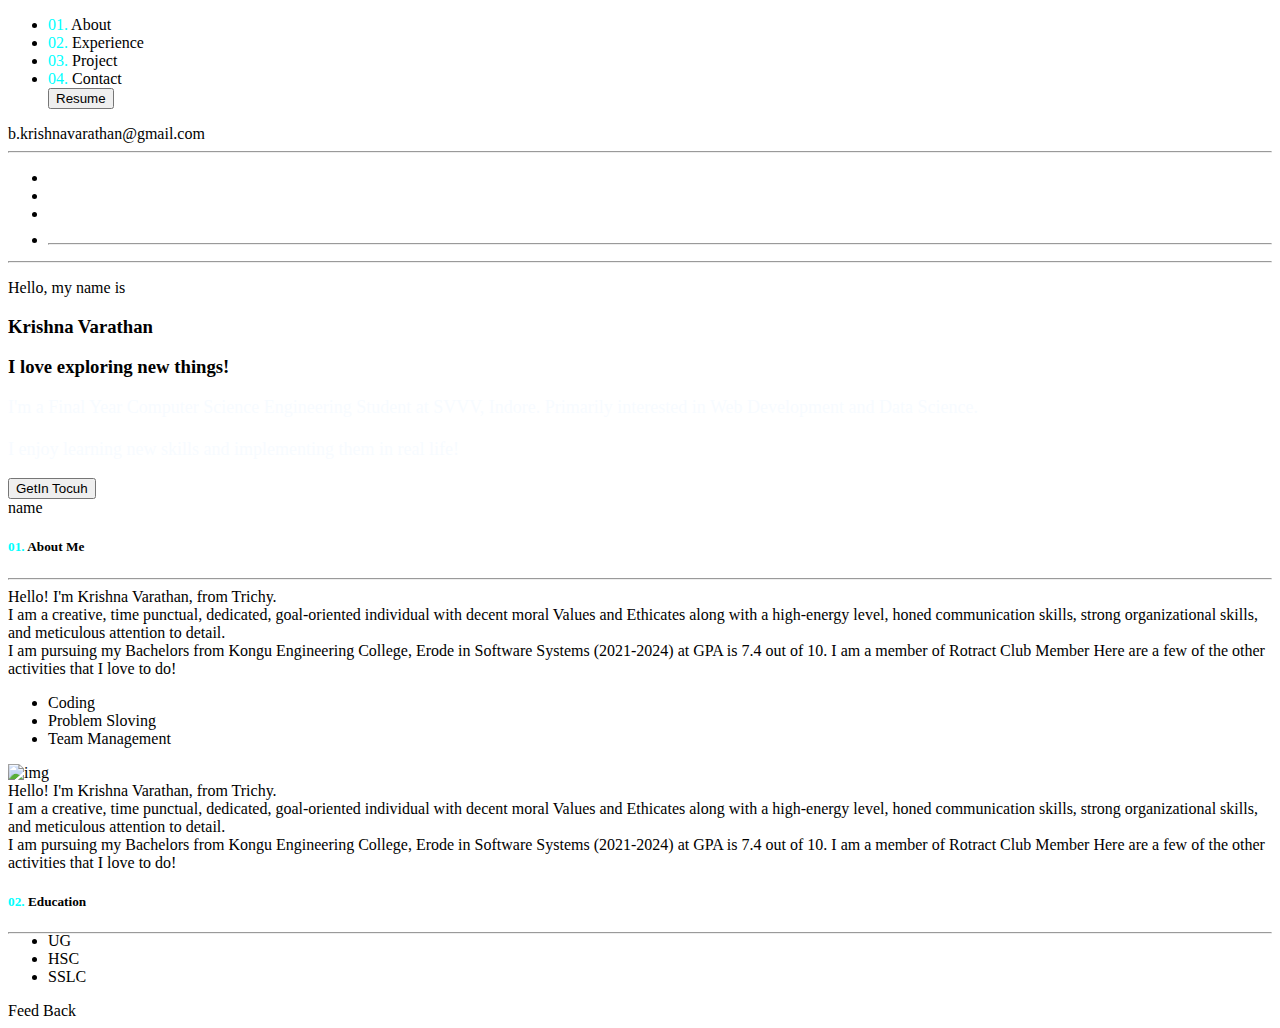
==== portfolio.html @ 514a65ab "Add files via upload" ====
<!DOCTYPE html>
<html lang="en">
<head>
    <meta charset="UTF-8">
    <meta name="viewport" content="width=device-width, initial-scale=1.0">
    <title>Mt Portfolio</title>
    <link rel="stylesheet" href="css/portfolio.css">
    <link rel="stylesheet" href="https://cdnjs.cloudflare.com/ajax/libs/font-awesome/6.5.2/css/all.min.css" integrity="sha512-SnH5WK+bZxgPHs44uWIX+LLJAJ9/2PkPKZ5QiAj6Ta86w+fsb2TkcmfRyVX3pBnMFcV7oQPJkl9QevSCWr3W6A==" crossorigin="anonymous" referrerpolicy="no-referrer" />
    <link rel="icon" href="icons/man.png">
</head>

<body >
    <div>

    <!-- <div class="cls">
            <h3>
                my career
            </h3>
        </div>

    <div class="div">
       <h3>my bio</h3>
    </div> -->
    
    <!-- <ul>
        <li>krish</li>
        <li>krish</li>
        <li>krish</li>
    </ul>
    <img class="border2" src="Imgaes/got.jpg" alt="">
    <div class="border">
       <p>my name</p> 
    </div> -->

    <!-- <div class="flex">
        <img class="fleximg" src="Imgaes/got.jpg" alt="">
        <img class="fleximg" src="Imgaes/got.jpg" alt="">
        <img class="fleximg" src="Imgaes/got.jpg" alt="">
        <img class="fleximg" src="Imgaes/got.jpg" alt="">
        <img class="fleximg" src="Imgaes/got.jpg" alt="">
        <img class="fleximg" src="Imgaes/got.jpg" alt="">
        <img class="fleximg" src="Imgaes/got.jpg" alt="">
        <img class="fleximg" src="Imgaes/got.jpg" alt="">
      </div> -->

    <div class="topnav">
        <ul class="ul">
            <li class="li"><span style="color: aqua;">01.</span> About</li>
            <li class="li2"><span style="color: aqua;">02.</span> Experience</li>
            <li class="li3"><span style="color: aqua;">03.</span> Project</li>
            <li class="li4"><span style="color: aqua;">04.</span> Contact</li>
            <a href="Imgaes/krishna.pdf" target="_blank">
                <button class="button">Resume</button>
            </a>
        </ul>
    </div>

        <div class="right_section">
            <li style="list-style: none; padding-right: 5px;">
                <i class="fa-solid fa-envelope"></i>
            </li>
            b.krishnavarathan@gmail.com 
        </div> <hr class="hr2">

        <div class="left_section">
            <ul class="ul">

                <li class="hover">
                    <a href="https://github.com/" target="_blank" class="icon">
                    <i class="fa-brands fa-github"></i>
                    </a>
                </li> 

                <li class="hover">
                    <a href="https://instagram.com" target="_blank" class="icon">
                     <i class="fa-brands fa-instagram" ></i>
                    </a>
                </li>       

                <li class="hover">
                    <a href="https://linkedin.com" target="_blank" class="icon">
                        <i class="fa-brands fa-linkedin"></i>
                    </a>
                </li>
                <li class="hover">
                    <a href="https://x.com/?lang=en-in" target="_blank" class="icon">
                        <i class="fa-brands fa-x-twitter"></i> <hr class="hr"> 
                    </a>
                </li>
            </ul>
            
            <hr>
        </div> 

    <div class="bodycontent">
        <p class="name">Hello, my name is</p>
        <h3 class="h3">Krishna Varathan</h3>
        <h3 class="h_3">I love exploring new things!</h3>

        <div class="overview">
        <p style="font-size: 18px; color: rgba(240, 248, 255, 0.499);">
        I'm a Final Year Computer Science Engineering Student at SVVV, Indore. Primarily interested in Web Development and Data Science. <br> <br>

        I enjoy learning new skills and implementing them in real life! </p>
        </div>

        <button class="button2">GetIn Tocuh</button>

        <!-- <span style="color: aqua; ">01. </span>

        <span>About Me</span> -->

            
    </div>

    <div class="exp">
        name
    </div>

    <div class="about">
        <h5><span style="color: aqua;">01.</span> About Me</h5> <hr class="hr3">
    </div>

    <div class="me">
    <span> Hello! I'm Krishna Varathan, from Trichy.</span> <br>

    <span> I am a creative, time punctual, dedicated, goal-oriented individual with decent moral Values and Ethicates along with a high-energy level, honed communication skills, strong organizational skills, and meticulous attention to detail. </span> <br>
    
    I am pursuing my Bachelors from Kongu Engineering College, Erode in Software Systems (2021-2024) at GPA is 7.4 out of 10.
    
    I am a member of Rotract Club Member
    
    Here are a few of the other activities that I love to do!

    <ul class="ulstyle">
        <li>Coding</li>
        <li>Problem Sloving</li> 
        <li>Team Management</li>   
    </ul>

    </div>

    <!-- <div class="con"> -->
    
    <span class="profile">
    </span>
        <img src="Imgaes/rajpu.jpg" alt="img " class="profilepic">
    
    <!-- </div> -->

    <div class="me2">

    <span> Hello! I'm Krishna Varathan, from Trichy.</span> <br>
    
    <span> I am a creative, time punctual, dedicated, goal-oriented individual with decent moral Values and Ethicates along with a high-energy level, honed communication skills, strong organizational skills, and meticulous attention to detail. </span> <br>
    
    I am pursuing my Bachelors from Kongu Engineering College, Erode in Software Systems (2021-2024) at GPA is 7.4 out of 10.
    
    I am a member of Rotract Club Member
    
    Here are a few of the other activities that I love to do!

   

    </div>

    

    <div class="education">
        <h5><span style="color: aqua;">02.</span> Education</h5> <hr class="hr3">
        <ul style="margin-top: -10px;" class="edustyle">
            <li>
                UG
            </li>
            <li>
                HSC
            </li>
            <li>
                SSLC
            </li>

        </ul>
    </div>

</div>

    <footer class="footer">
    Feed Back
    </footer>

</body>
</html>
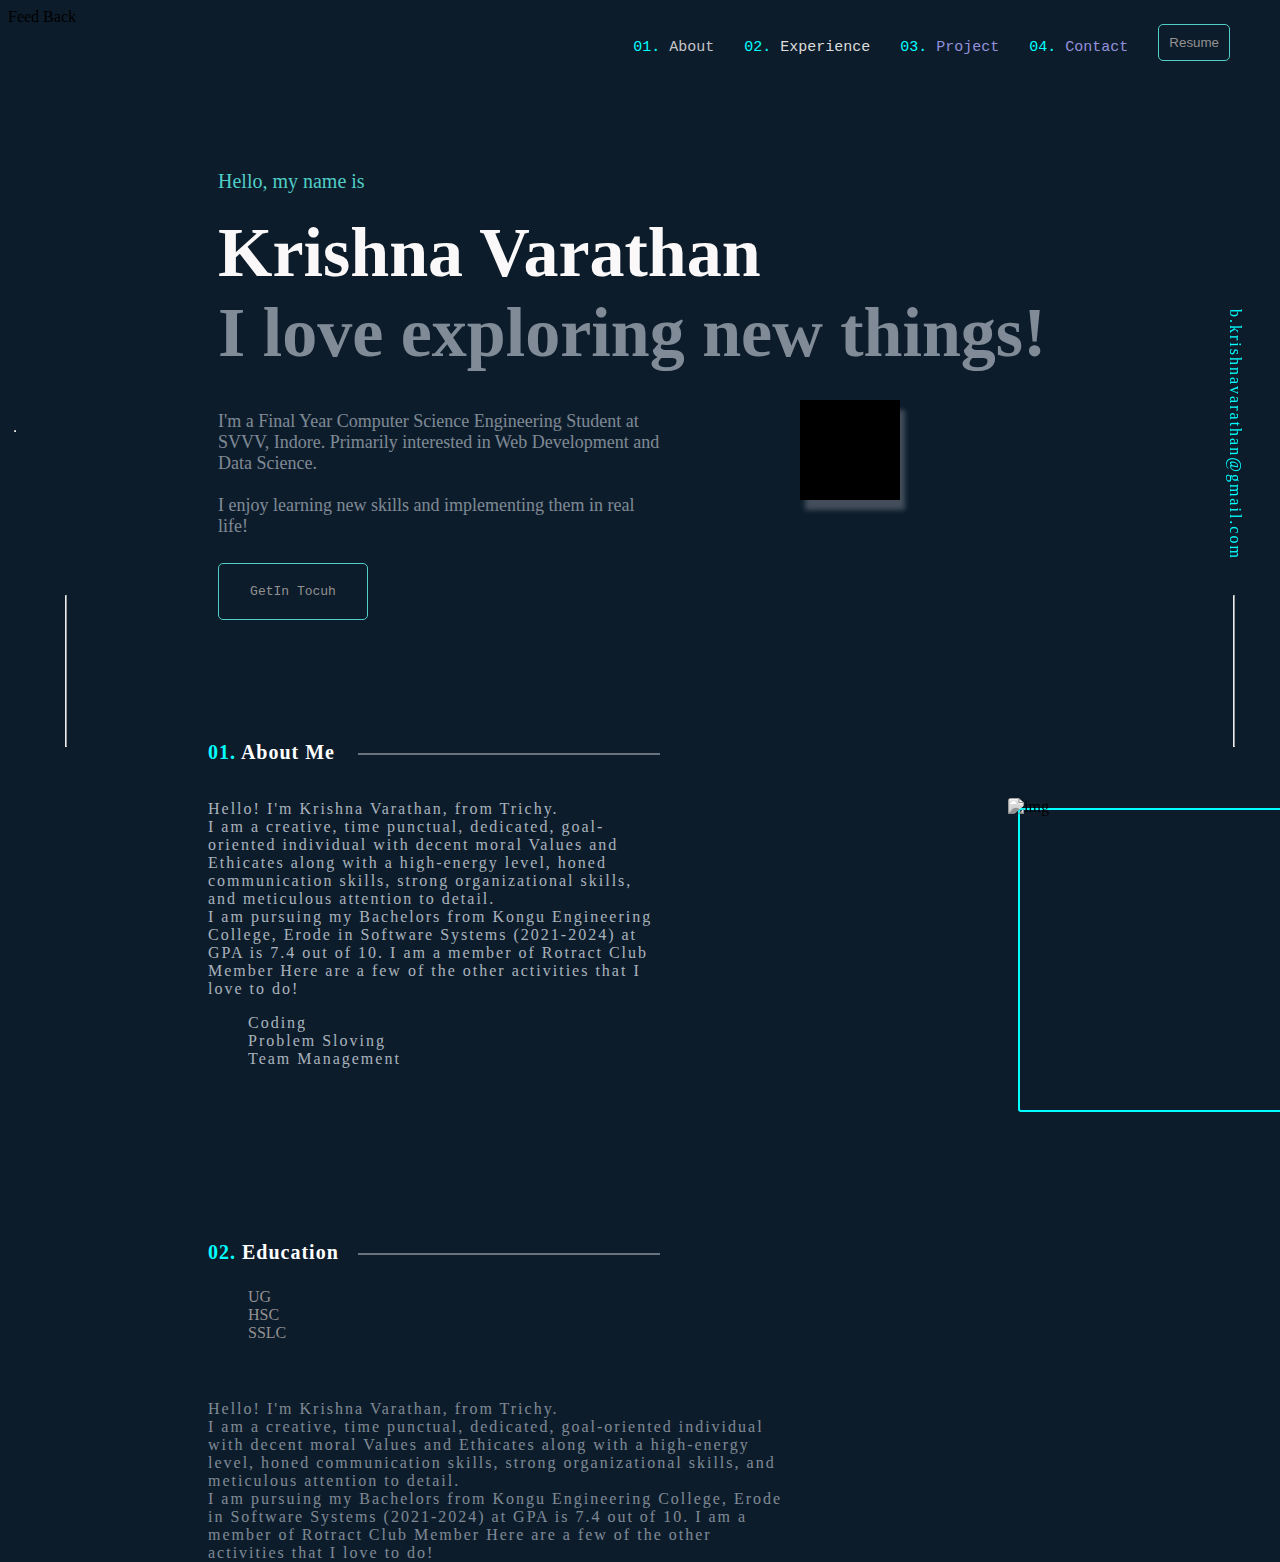
==== commit 60784d08: "Update portfolio.html" ====
--- a/portfolio.html
+++ b/portfolio.html
@@ -4,9 +4,9 @@
     <meta charset="UTF-8">
     <meta name="viewport" content="width=device-width, initial-scale=1.0">
     <title>Mt Portfolio</title>
-    <link rel="stylesheet" href="css/portfolio.css">
+    <link rel="stylesheet" href="portfolio.css">
     <link rel="stylesheet" href="https://cdnjs.cloudflare.com/ajax/libs/font-awesome/6.5.2/css/all.min.css" integrity="sha512-SnH5WK+bZxgPHs44uWIX+LLJAJ9/2PkPKZ5QiAj6Ta86w+fsb2TkcmfRyVX3pBnMFcV7oQPJkl9QevSCWr3W6A==" crossorigin="anonymous" referrerpolicy="no-referrer" />
-    <link rel="icon" href="icons/man.png">
+<!--     <link rel="icon" href="icons/man.png"> -->
 </head>
 
 <body >
@@ -189,4 +189,4 @@
     </footer>
 
 </body>
-</html>+</html>
--- a/portfolio.css
+++ b/portfolio.css
@@ -0,0 +1,472 @@
+/* .cls{
+    width: 400px;
+    height: 600px;
+    background-color: aquamarine;
+    border-radius: 10px;
+    border: solid white;
+}
+.div{
+    width: 400px;
+    height: 600px;
+    background-color: rgba(240, 137, 11, 0.905);
+    border-radius: 10px;
+    border: 5px solid white;
+    position: absolute;
+    top: 0px;
+    left: 600px;
+}
+
+li{
+    list-style: circle;
+}
+
+.border{
+    background-color: aquamarine;
+    border:5px solid black;
+    width: 300px;
+    height: 300px;
+    cursor: pointer;
+    z-index: -1;
+}
+
+.border2{
+    border:5px solid black;
+    width: 280px;
+    height: 280px;
+    position: absolute;
+    top: 85px;
+    cursor: pointer;
+    z-index: 0;
+}
+.border2:hover{
+    z-index: -2;
+    transition: 1s;
+    transform: matrix3d(.8)
+    
+} */
+
+.about{
+   position: relative; 
+   color: white;
+   position: absolute;
+   margin: 700px 0px 0px 200px;
+   animation: fade-in-down 1000ms ease infinite;
+   animation-iteration-count: 1;
+   animation-timeline: scroll();
+   
+}
+
+.education{
+    position: absolute;
+    margin: 1200px 0px 0px 200px;
+    color: white;
+}
+
+/* .ulstyle{
+
+    list-style-type: disc;
+    color: aliceblue;
+} */
+
+.edustyle{
+    color: rgb(147, 145, 145); 
+}
+
+.exp{
+    position: absolute;
+    top: 400px;
+    left: 800px;
+    width: 100px;
+    height: 100px;
+    box-shadow: 5px 10px 5px rgba(255, 255, 255, 0.223);
+    background-color: black;
+}
+
+.exp:hover{
+    transform: translate(1px, -5px);
+    transform: skewY(20);
+}
+
+.hr3{
+    position: absolute;
+    width: 300px;
+    margin-top: -45px;
+    margin-left: 150px;
+    border: 1px solid rgba(249, 249, 249, 0.395);
+    }
+
+.me{
+    position: absolute;
+    top: 200px;
+    width: 35%; 
+    height: fit-content;
+    font-style: bold;
+    color: rgba(240, 248, 255, 0.697); 
+    margin: 600px 0px 0px 200px;
+    letter-spacing: 2px;
+    animation: fade-in-down 800ms ease infinite;
+   animation-iteration-count: 1;
+   animation-timeline: scroll();
+    /* animation: fadeInUp .40s ease-out; */
+}
+
+.me2{
+    position: absolute;
+    top: 200px;
+    width: 45%; 
+    height: fit-content;
+    font-style: bold;
+    color: rgba(240, 248, 255, 0.508); 
+    margin: 1200px 0px 0px 200px;
+    letter-spacing: 2px;
+    animation: fadeInUp 800ms ease infinite;
+   animation-iteration-count: 1;
+   animation-timeline: scroll();
+
+    
+    /* animation: fadeInUp .40s ease-out; */
+}
+
+.profile{
+    border: 2px solid aqua;
+    border-radius: 3px;
+    width: 300px;
+    height: 300px;
+    position: absolute;
+    translate: 10px 0px;
+    margin: 800px 0px 0px 1000px;
+}
+
+.profilepic{
+    border-radius: 3px;
+    width: 300px;
+    height: 300px;
+    position: absolute;
+    margin: 790px 0px 0px 1000px;
+    filter: grayscale(100%);
+}
+
+.profilepic:hover{
+    filter: grayscale(0%); 
+    cursor: pointer;
+}
+
+.profile:hover{
+    translate: 15px 5px;
+}
+
+
+h5{
+    letter-spacing: 1px;
+    font-size: 20px;
+}
+
+
+
+body{
+    background-color: rgb(13, 28, 43);
+    animation-name: identifier;
+}
+.topnav{
+    position: absolute;
+    right: 50px;
+    margin-top: 0px;
+    box-shadow: 0px,10px black;
+
+
+}
+.ul{
+    display: flex;
+    flex-wrap: wrap;
+    gap: 10px;
+    align-items: center;
+}
+.li{
+color: rgb(196, 196, 199);
+font-family: 'Courier New', Courier, monospace;
+display: inline;
+font-size: 15px;
+margin-right: 20px;
+text-decoration: none;
+animation: fade-in-down 200ms linear infinite;
+animation-iteration-count: 1;
+
+margin-top: 10px;
+}
+
+.li2{
+    color: rgb(222, 220, 220);
+    font-family: 'Courier New', Courier, monospace;
+    display: inline;
+    font-size: 15px;
+    margin-right: 20px;
+    text-decoration: none;
+    animation: fade-in-down 250ms linear infinite;
+    animation-iteration-count: 1;
+    
+    margin-top: 10px;
+}
+
+.li3{
+    color: rgb(147, 145, 220);
+    font-family: 'Courier New', Courier, monospace;
+    display: inline;
+    font-size: 15px;
+    margin-right: 20px;
+    text-decoration: none;
+    animation: fade-in-down 300ms linear infinite;
+    animation-iteration-count: 1;
+    
+    margin-top: 10px;
+}
+
+
+.li4{
+    color: rgb(147, 145, 220);
+    font-family: 'Courier New', Courier, monospace;
+    display: inline;
+    font-size: 15px;
+    margin-right: 20px;
+    text-decoration: none;
+    animation: fade-in-down 350ms linear infinite;
+    animation-iteration-count: 1;
+    
+    margin-top: 10px;
+}
+
+
+
+ul{
+    list-style: none;
+
+}
+
+.li:hover{
+    color: rgb(80, 206, 199);
+    cursor: pointer;
+}
+.li2:hover{
+    color: rgb(80, 206, 199);
+    cursor: pointer;
+}
+.li3:hover{
+    color: rgb(80, 206, 199);
+    cursor: pointer;
+}
+.li4:hover{
+    color: rgb(80, 206, 199);
+    cursor: pointer;
+}
+
+.button{
+    color: rgb(147, 145, 145);
+    border: 1px solid rgb(80, 206, 199);
+    border-radius: 5px;
+    padding: 10px;
+    background-color: rgba(240, 248, 255, 0);
+    animation: fade-in-down 700ms ease infinite;
+    animation-iteration-count: 1;
+}
+
+button:hover{
+    background-color: rgba(46, 203, 203, 0.123);
+    cursor: pointer;
+}
+
+.button2{
+    width: 150px;
+    font-size: medium;
+    font-family: monospace;
+    margin-top: 50px;
+    color: rgb(147, 145, 145);
+    border: 1px solid rgb(80, 206, 199);
+    border-radius: 5px;
+    padding: 20px;
+    background-color: rgba(240, 248, 255, 0);
+    /* animation: fade-in-down 2000ms ease infinite;
+    animation-iteration-count: 1; */
+}
+
+button2:hover{
+    background-color: rgba(46, 203, 203, 0.123);
+    cursor: pointer;
+}
+
+.bodycontent{
+    color: rgb(250, 248, 248);
+    /* transform: skewX(30deg);
+    transform: skewY(30deg); */
+    /* transform: translate(2px, 2px);  */
+    /* gap: 10px;  */
+    padding: 10px;
+    position: absolute;
+    width:auto;
+    height: auto;
+    top: 60px;
+    margin: 80px 200px 0px 200px;
+    /*display: flex;
+    flex-wrap: wrap;
+    justify-content:  space-evenly;  */
+
+}
+
+.h3{
+    font-size: 70px;
+    margin-top: 0px;
+    margin-bottom: 0px;
+    font-style: bold;
+    
+    animation: fadeInUp .5s ease-out;
+}
+
+.h_3{
+    font-size: 70px;
+    margin-top: 0px;
+    margin-bottom: 0px;
+    font-style: bold;
+    color: rgba(240, 248, 255, 0.508); 
+    
+    animation: fadeInUp .40s ease-out;
+}
+
+.name{
+    color: rgb(80, 206, 199);
+    font-size: 20px;
+    
+    animation: fadeInUp .3s ease-out;
+}
+.overview{
+    width:  450px;
+    height: 100px;
+    padding: 10px 10px 10px 0px;
+    margin: 10px 10px 10px 0px;
+}
+
+
+
+.right_section{
+    width: 10px;
+    height: auto;
+    top: 300px;
+    position: fixed;
+    color: aqua;
+    right: 40px;
+    rotate: 90deg;
+    letter-spacing: 2px;
+    display: flex;
+}
+
+.hr{
+    height: auto;
+    top: 620px;
+    position: fixed;
+    color: aqua;
+    rotate: 90deg;
+    display: flex;
+    rotate: 90deg; 
+    width: 150px;
+    margin-top: 50px;
+    margin-left: -60px;
+}
+.hr2{
+    height: auto;
+    top: 620px;
+    position: fixed;
+    color: aqua;
+    right: 40px;
+    rotate: 90deg;
+    display: flex;
+    rotate: 90deg; 
+    width: 150px;
+    margin-right: -70px;
+    margin-top: 50px; 
+}   
+
+.left_section{
+    width: 10px;
+    height: auto;
+    top: 300px;
+    position: fixed;
+    color: aqua;
+    left: 10px;
+    size: 30px;
+    display: flex;
+    flex-wrap: wrap;
+    font-size: 40px;
+}
+.icon{
+    color: aqua;
+}
+.hover{
+color: brown;
+}
+
+.hover:hover{
+    transition: 0.5s;
+    transform: translate(0px,-4px);
+}
+
+/* flex */
+
+.flex{  
+    width: auto;
+    height: auto;
+
+    border: 2px solid black;
+    margin-top: 20px;
+    padding: 10px;
+
+    display: flex;
+    flex-wrap: wrap;
+    gap: 10px;
+    justify-content: space-evenly;
+}
+    
+.fleximg{
+      width: 200px;
+      height: 200px;
+      align-items: center; 
+      
+}
+.fleximg:hover{
+    transition: 0.5;
+    transform: skewX(0deg);
+    transform: skewY(0deg);
+    transform: translate(-1px,-3px);
+    box-shadow: 0px 0px 10px rgba(250, 250, 250, 0.389); 
+    border-radius: 10PX;
+    
+}
+
+@keyframes identifier {
+    from{
+        background-color: black;
+    }
+    to{
+        background-color: brown;
+    }
+    
+}
+
+@keyframes fade-in-down {
+    0% {
+      opacity: 0;
+      transform: translateY(-20px);
+    }
+    100% {
+      opacity: 1;
+      transform: translateY(0);
+    }
+}
+@keyframes fadeInUp {
+    0% {
+      opacity: 0;
+      transform: translateY(40px);
+    }
+    100% {
+      opacity: 1;
+      transform: translateY(0);
+    }
+  }
+  
+  
